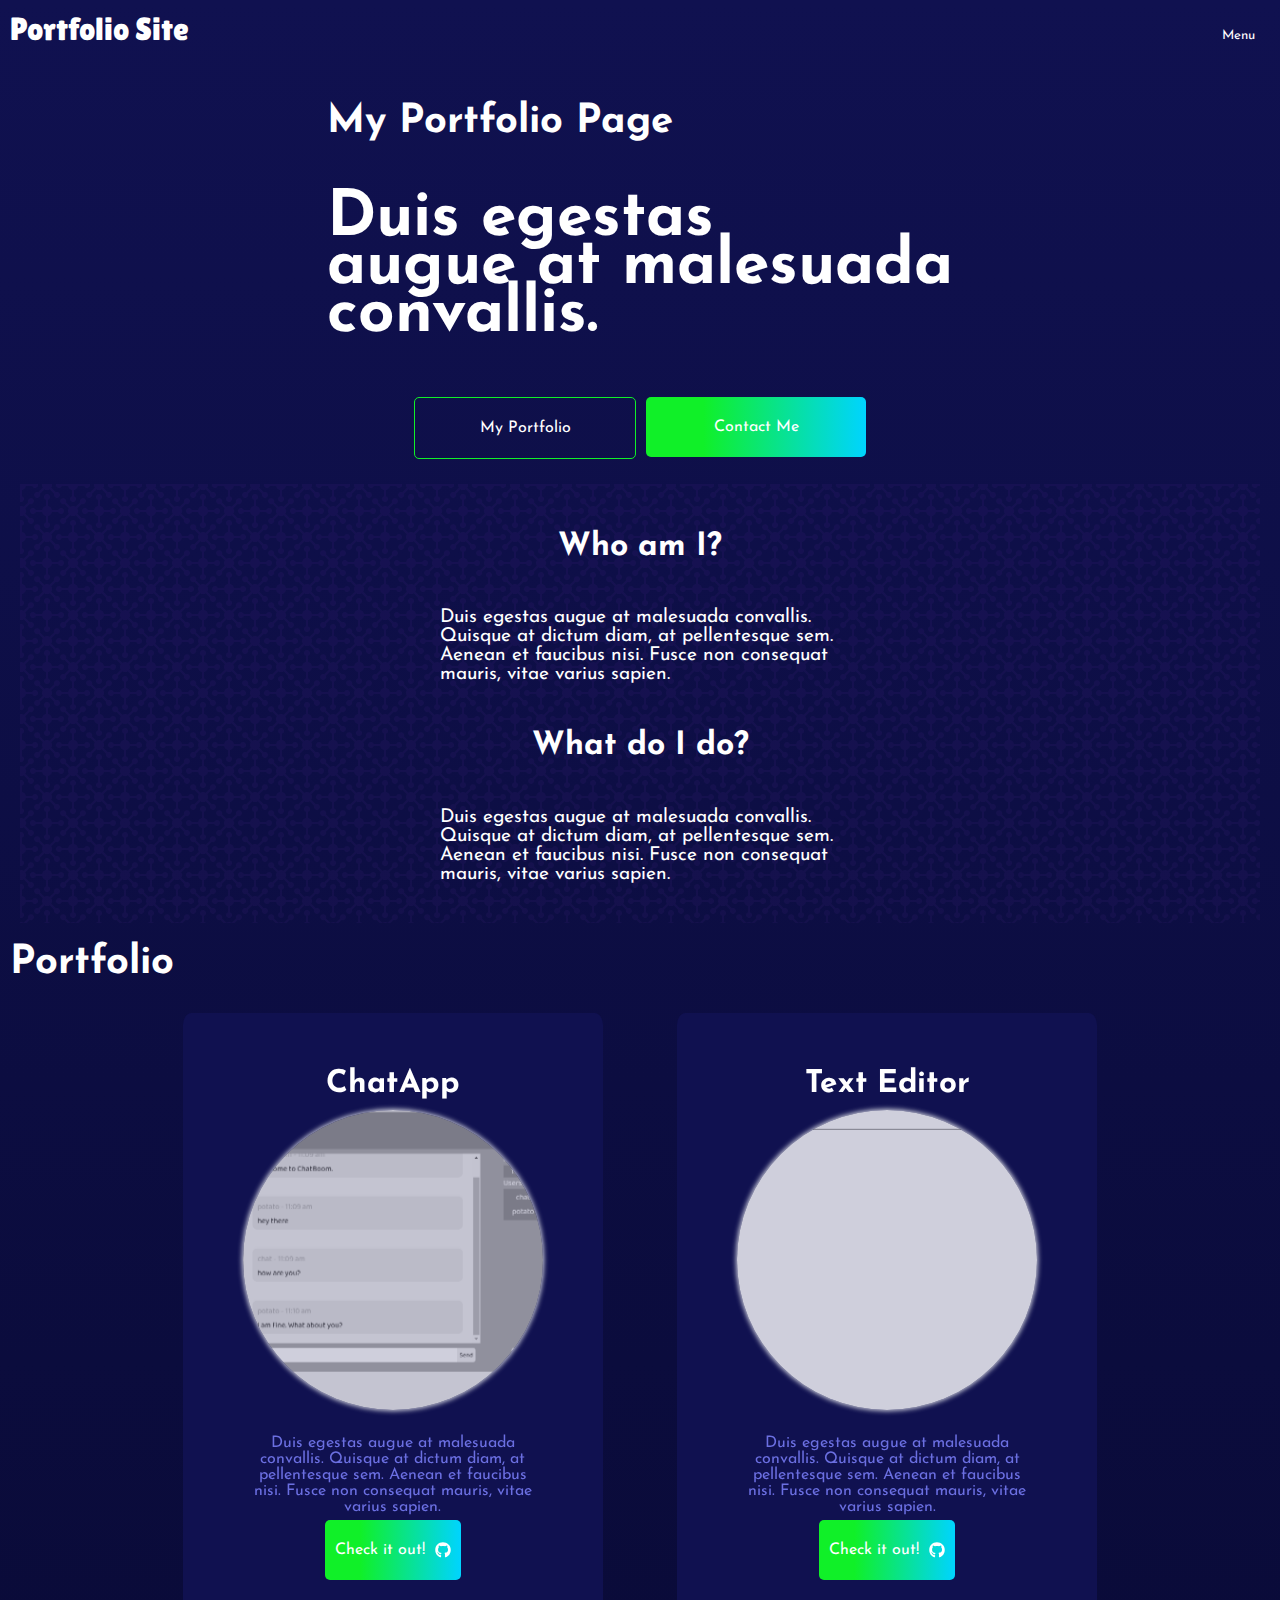
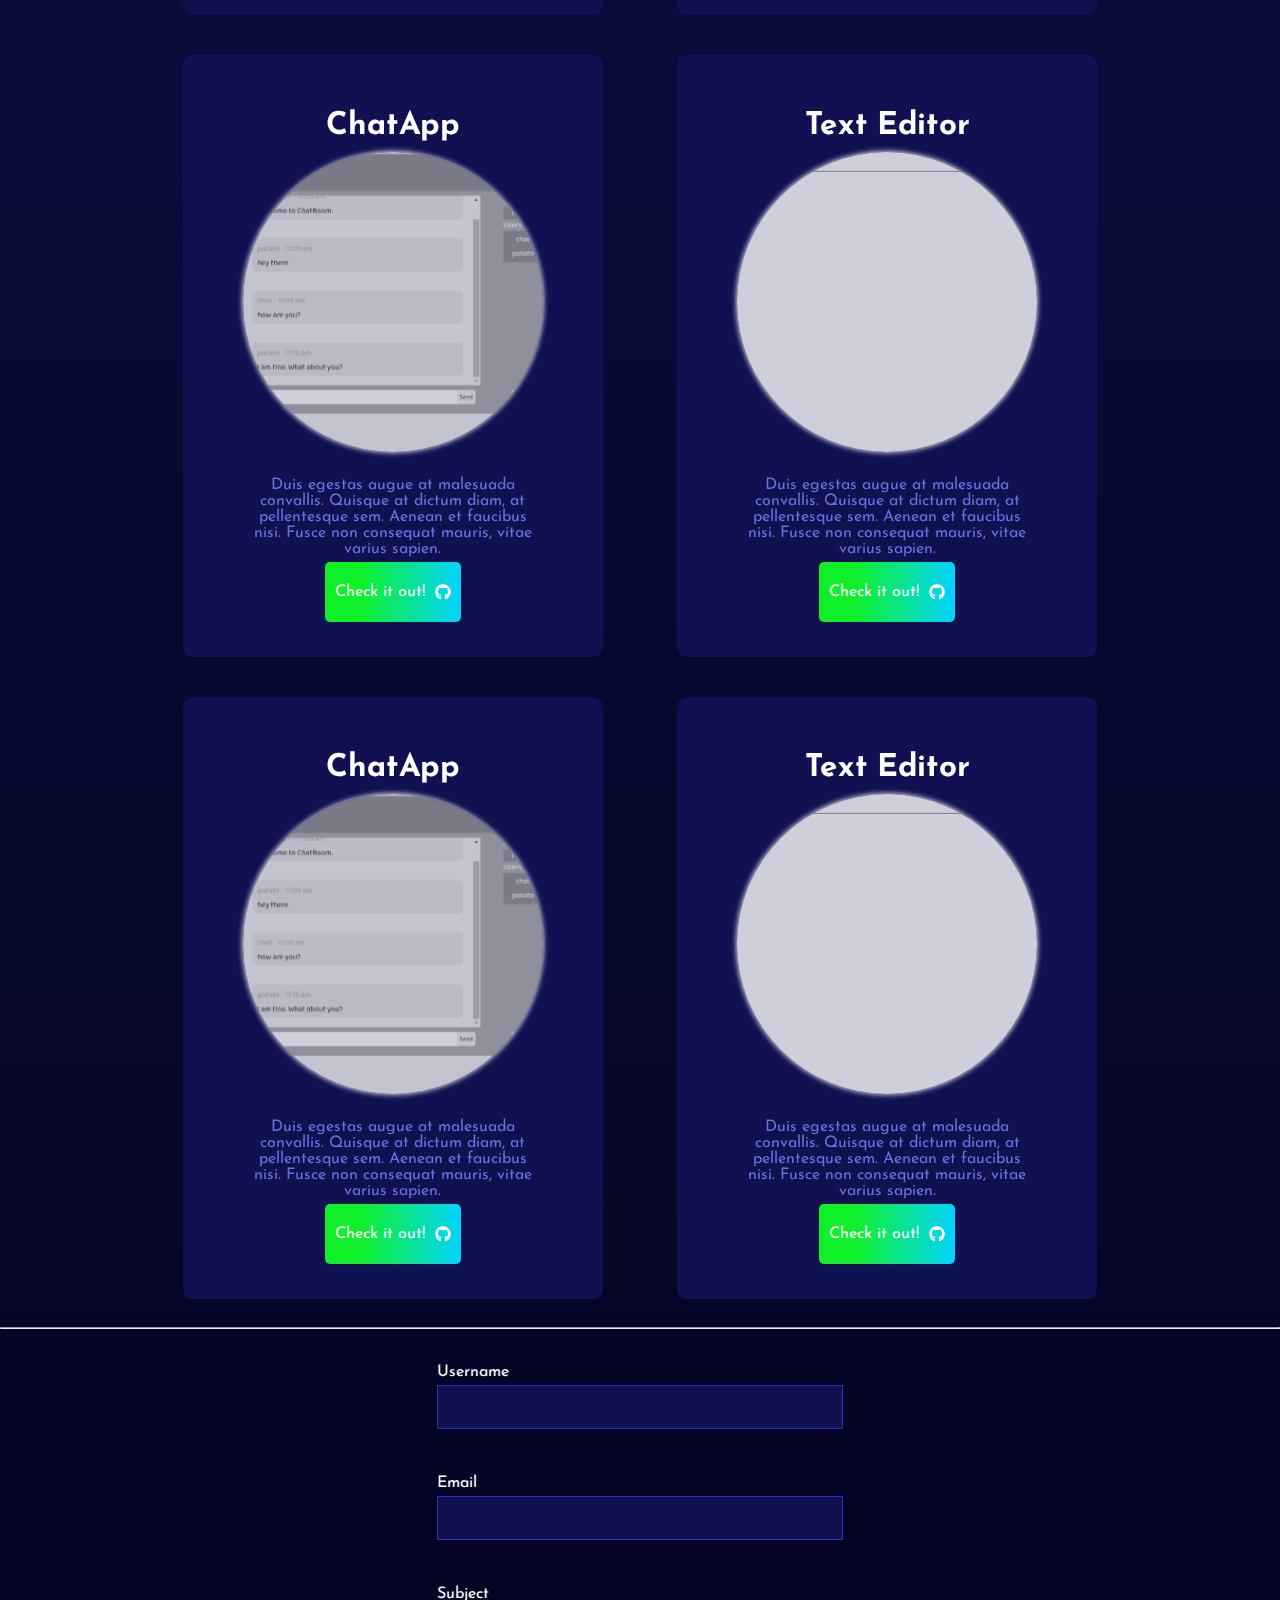
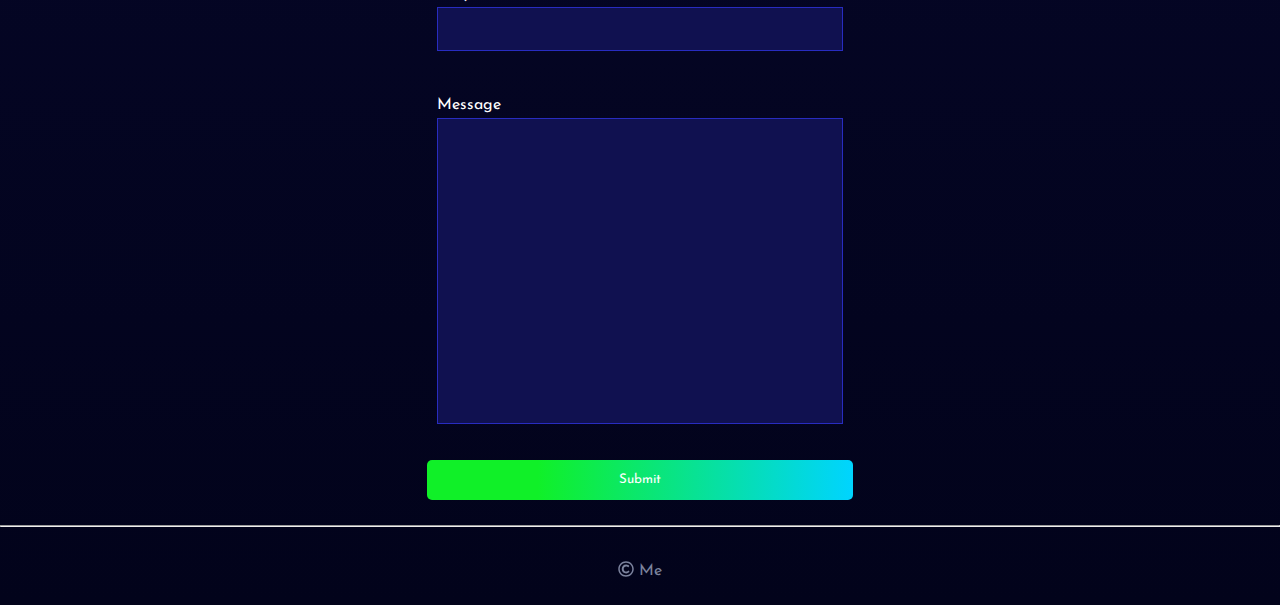
==== index.html @ 32caf346 "Added required files" ====
<!doctype html><html lang="en"><head><meta charset="utf-8"/><link rel="icon" href="/favicon.ico"/><meta name="viewport" content="width=device-width,initial-scale=1"/><meta name="theme-color" content="#000000"/><meta name="description" content="Web site created using create-react-app"/><link rel="apple-touch-icon" href="/logo192.png"/><link rel="manifest" href="/manifest.json"/><title>React App</title><link href="/static/css/main.035b1bd1.chunk.css" rel="stylesheet"></head><body><noscript>You need to enable JavaScript to run this app.</noscript><div id="root"></div><script>!function(e){function r(r){for(var n,l,a=r[0],i=r[1],f=r[2],c=0,s=[];c<a.length;c++)l=a[c],Object.prototype.hasOwnProperty.call(o,l)&&o[l]&&s.push(o[l][0]),o[l]=0;for(n in i)Object.prototype.hasOwnProperty.call(i,n)&&(e[n]=i[n]);for(p&&p(r);s.length;)s.shift()();return u.push.apply(u,f||[]),t()}function t(){for(var e,r=0;r<u.length;r++){for(var t=u[r],n=!0,a=1;a<t.length;a++){var i=t[a];0!==o[i]&&(n=!1)}n&&(u.splice(r--,1),e=l(l.s=t[0]))}return e}var n={},o={1:0},u=[];function l(r){if(n[r])return n[r].exports;var t=n[r]={i:r,l:!1,exports:{}};return e[r].call(t.exports,t,t.exports,l),t.l=!0,t.exports}l.m=e,l.c=n,l.d=function(e,r,t){l.o(e,r)||Object.defineProperty(e,r,{enumerable:!0,get:t})},l.r=function(e){"undefined"!=typeof Symbol&&Symbol.toStringTag&&Object.defineProperty(e,Symbol.toStringTag,{value:"Module"}),Object.defineProperty(e,"__esModule",{value:!0})},l.t=function(e,r){if(1&r&&(e=l(e)),8&r)return e;if(4&r&&"object"==typeof e&&e&&e.__esModule)return e;var t=Object.create(null);if(l.r(t),Object.defineProperty(t,"default",{enumerable:!0,value:e}),2&r&&"string"!=typeof e)for(var n in e)l.d(t,n,function(r){return e[r]}.bind(null,n));return t},l.n=function(e){var r=e&&e.__esModule?function(){return e.default}:function(){return e};return l.d(r,"a",r),r},l.o=function(e,r){return Object.prototype.hasOwnProperty.call(e,r)},l.p="/";var a=this.webpackJsonprenameitlater=this.webpackJsonprenameitlater||[],i=a.push.bind(a);a.push=r,a=a.slice();for(var f=0;f<a.length;f++)r(a[f]);var p=i;t()}([])</script><script src="/static/js/2.bc354a73.chunk.js"></script><script src="/static/js/main.770aad24.chunk.js"></script></body></html>
---- static/css/main.035b1bd1.chunk.css ----
@import url(https://fonts.googleapis.com/css2?family=Josefin+Sans&family=Lilita+One&display=swap);*{color:var(--white);scroll-behavior:smooth;font-family:"Josefin Sans",sans-serif}body{--dark-blue:#02031b;--blue:#101150;--neon-green:#10f028;--neon-blue:#00d4ff;--neon-green-dark:#08a317;--blue-light:#282cc0;--grey-light:#d3d5df;--blue-ligher:#6b6fe1;--green:#28574b;--grey:#7c839e;--white:#fff;margin:0;padding:0;font-family:-apple-system,BlinkMacSystemFont,"Segoe UI","Roboto","Oxygen","Ubuntu","Cantarell","Fira Sans","Droid Sans","Helvetica Neue",sans-serif;-webkit-font-smoothing:antialiased;-moz-osx-font-smoothing:grayscale;background:linear-gradient(0deg,var(--dark-blue),var(--blue));overflow-x:hidden}::selection{color:var(--neon-green);background:var(--neon-blue)}::-webkit-scrollbar{width:20px}::-webkit-scrollbar-track{-webkit-box-shadow:inset 0 0 6px rgba(0,0,0,.3);background-color:var(--blue-light)}::-webkit-scrollbar-thumb{border-radius:0;background:linear-gradient(var(--neon-green),var(--neon-blue))}a{text-decoration:none}button,input,textarea{outline:none;border:none}p{font-size:1.2em}.flex{display:flex}.column{flex-direction:column}.brand{color:var(--white);font-size:2rem;font-family:"Lilita One",cursive;text-shadow:1px 1px 1px rgba(0,0,0,.004)}.nav{justify-content:space-between;padding:10px;flex-wrap:wrap}.menuContainer{flex-basis:560px;flex-wrap:wrap}.link,.menuContainer,.menuHandle{align-items:center}.link{flex-basis:100px;padding:0!important;margin:5px 0 0 5px;height:40px}#about{padding-top:20px;padding-bottom:20px;background-image:url("data:image/svg+xml;charset=utf-8,%3Csvg xmlns='http://www.w3.org/2000/svg' width='52' height='52'%3E%3Cpath fill='%235728a3' fill-opacity='.1' d='M0 17.83V0h17.83a3 3 0 01-5.66 2H5.9A5 5 0 012 5.9v6.27a3 3 0 01-2 5.66zm0 18.34a3 3 0 012 5.66v6.27A5 5 0 015.9 52h6.27a3 3 0 015.66 0H0V36.17zM36.17 52a3 3 0 015.66 0h6.27a5 5 0 013.9-3.9v-6.27a3 3 0 010-5.66V52H36.17zM0 31.93v-9.78a5 5 0 013.8.72l4.43-4.43a3 3 0 111.42 1.41L5.2 24.28a5 5 0 010 5.52l4.44 4.43a3 3 0 11-1.42 1.42L3.8 31.2a5 5 0 01-3.8.72zm52-14.1a3 3 0 010-5.66V5.9A5 5 0 0148.1 2h-6.27a3 3 0 01-5.66-2H52v17.83zm0 14.1a4.97 4.97 0 01-1.72-.72l-4.43 4.44a3 3 0 11-1.41-1.42l4.43-4.43a5 5 0 010-5.52l-4.43-4.43a3 3 0 111.41-1.41l4.43 4.43c.53-.35 1.12-.6 1.72-.72v9.78zM22.15 0h9.78a5 5 0 01-.72 3.8l4.44 4.43a3 3 0 11-1.42 1.42L29.8 5.2a5 5 0 01-5.52 0l-4.43 4.44a3 3 0 11-1.41-1.42l4.43-4.43a5 5 0 01-.72-3.8zm0 52c.13-.6.37-1.19.72-1.72l-4.43-4.43a3 3 0 111.41-1.41l4.43 4.43a5 5 0 015.52 0l4.43-4.43a3 3 0 111.42 1.41l-4.44 4.43c.36.53.6 1.12.72 1.72h-9.78zm9.75-24a5 5 0 01-3.9 3.9v6.27a3 3 0 11-2 0V31.9a5 5 0 01-3.9-3.9h-6.27a3 3 0 110-2h6.27a5 5 0 013.9-3.9v-6.27a3 3 0 112 0v6.27a5 5 0 013.9 3.9h6.27a3 3 0 110 2H31.9z'/%3E%3C/svg%3E")}#about>div{width:80%;margin:auto;align-items:center;justify-content:center}div>.heading h2{font-size:2em}div>.content{justify-content:center}div>.content p{flex-basis:400px}section{margin:20px}.button,section{justify-content:center;align-items:center}.button{display:flex;background-color:transparent;color:var(--white);height:40px;border-radius:5px;padding:10px;margin:5px;cursor:pointer;transition:all .4s}.btn-outline{border:1px solid var(--neon-green)}.btn-solid,.button:hover{background:linear-gradient(90deg,var(--neon-green) 26%,var(--neon-blue))}.btn-solid:hover,.button:hover{box-shadow:0 0 5px 1px var(--neon-green)}.wide{width:200px}h1{font-size:2.5em}h2{font-size:1.5em}span{display:block}#home{margin:5px}.homeText{font-size:4rem;line-height:3rem}.portfolio-title{margin:10px}#portfolio{justify-content:space-evenly;flex-wrap:wrap;margin:auto;width:80%}.card{margin:20px;padding:10px;width:400px;justify-items:center;align-items:center;transform-origin:center center;background-color:var(--blue);border-radius:2%}.card-wrapper{transform-style:preserve-3d;transform:rotateY(0deg);padding:20px;align-items:center}.main-card{margin:20px;justify-content:space-between;align-items:center;height:100%;transition:all .5s}.card-title{transform:translateZ(100px) scale(.98);perspective:inherit;text-align:center;font-size:2em;margin:5px}.card-image{margin:5px;display:flex;justify-content:center;align-items:center;flex-basis:300px;width:300px;border-radius:50%;overflow:hidden;box-shadow:0 0 5px 1px var(--grey-light)}.card-image img{-webkit-filter:grayscale(100%);filter:grayscale(100%);width:120%;transform:scale(1.8);transition:all 1s;opacity:.8}.card:hover .card-image img{-webkit-filter:grayscale(0);filter:grayscale(0);transform:scale(.8);opacity:.6}.card-detail{width:80%;text-align:center;margin:auto;color:var(--blue-ligher)}.card:hover .card-detail{transform:scale(1)}input,textarea{width:400px;background-color:var(--blue);border:1px solid var(--blue-light);resize:none;color:var(--blue-ligher)}input{height:40px}textarea{height:300px}.form-group{margin:10px}.form-group *{display:block;margin:5px}footer{padding:10px;justify-content:center}footer p,footer p *{font-size:1em;color:var(--grey)}@media (max-width:600px){.homeText,h1{font-size:2rem}.homeText{line-height:.7em}.wide{width:80px;font-size:.8em}.portfolio{width:80vw;justify-content:flex-start}.card-image{flex-basis:40vw;width:40vw}input,textarea{width:80vw}}
/*# sourceMappingURL=main.035b1bd1.chunk.css.map */
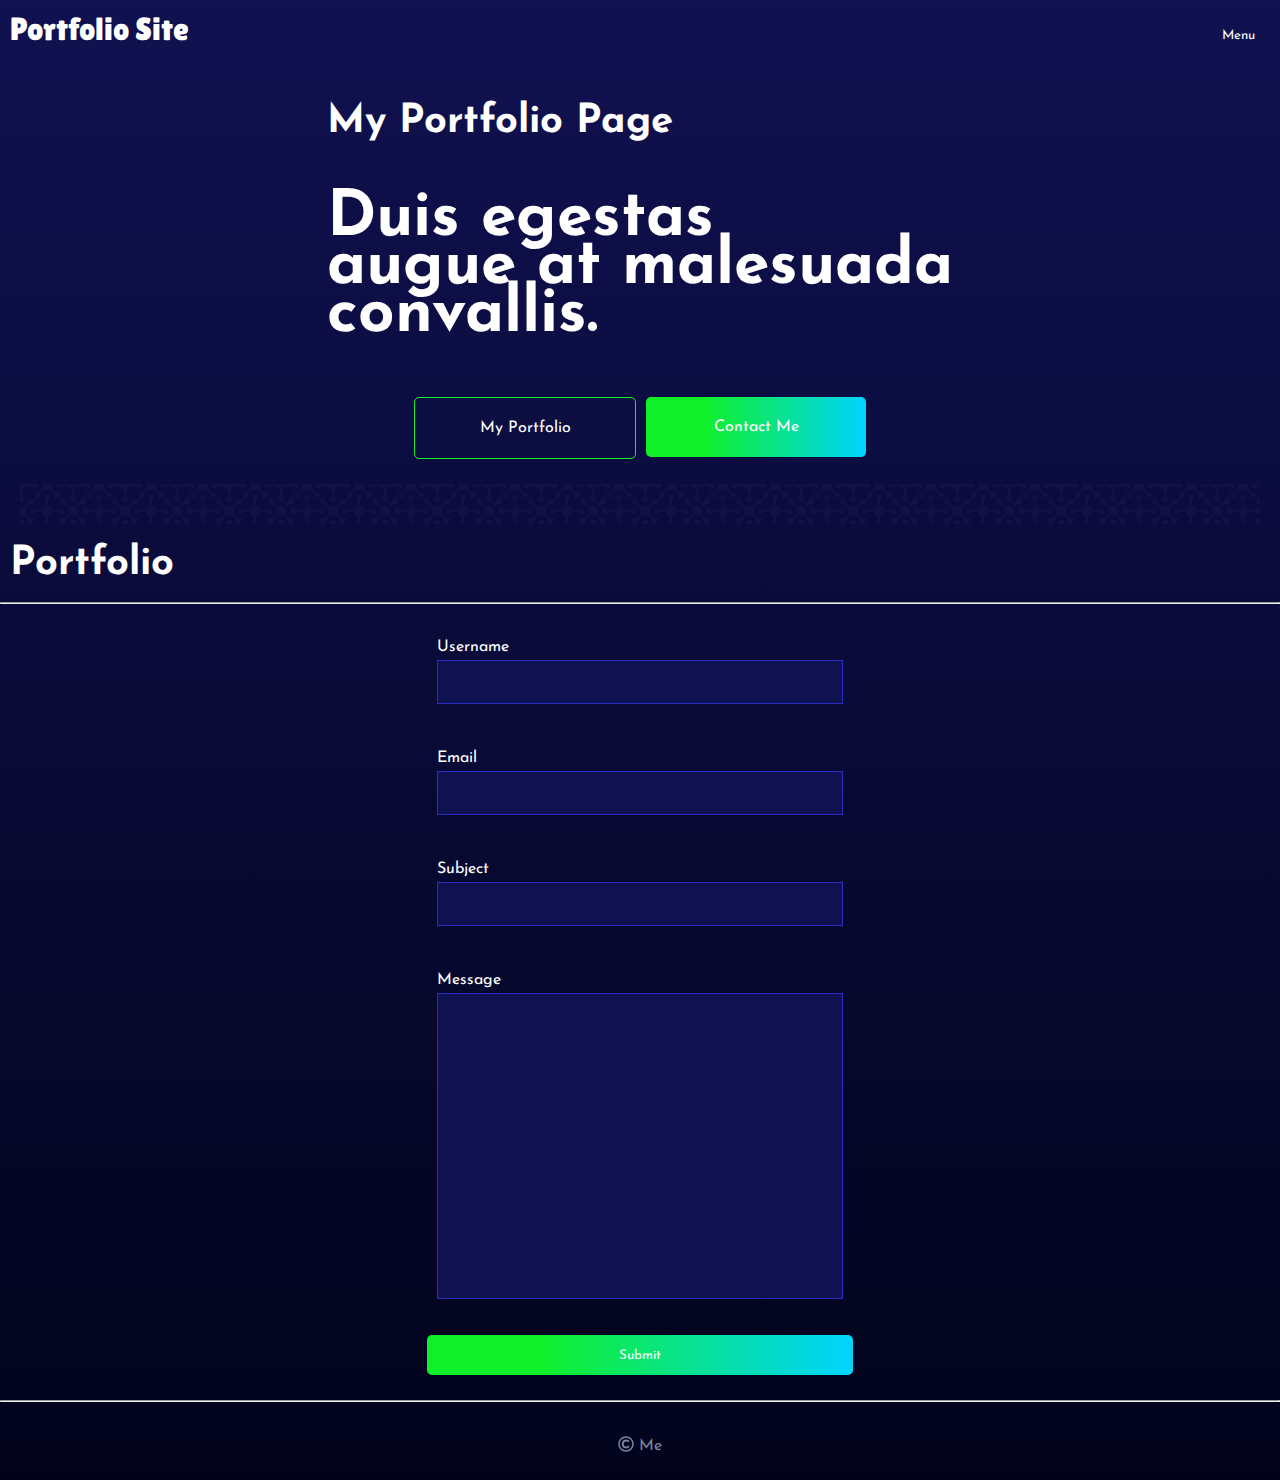
==== commit 6b2d7c10: "controllable data" ====
--- a/index.html
+++ b/index.html
@@ -1 +1 @@
-<!doctype html><html lang="en"><head><meta charset="utf-8"/><link rel="icon" href="/favicon.ico"/><meta name="viewport" content="width=device-width,initial-scale=1"/><meta name="theme-color" content="#000000"/><meta name="description" content="Web site created using create-react-app"/><link rel="apple-touch-icon" href="/logo192.png"/><link rel="manifest" href="/manifest.json"/><title>React App</title><link href="/static/css/main.035b1bd1.chunk.css" rel="stylesheet"></head><body><noscript>You need to enable JavaScript to run this app.</noscript><div id="root"></div><script>!function(e){function r(r){for(var n,l,a=r[0],i=r[1],f=r[2],c=0,s=[];c<a.length;c++)l=a[c],Object.prototype.hasOwnProperty.call(o,l)&&o[l]&&s.push(o[l][0]),o[l]=0;for(n in i)Object.prototype.hasOwnProperty.call(i,n)&&(e[n]=i[n]);for(p&&p(r);s.length;)s.shift()();return u.push.apply(u,f||[]),t()}function t(){for(var e,r=0;r<u.length;r++){for(var t=u[r],n=!0,a=1;a<t.length;a++){var i=t[a];0!==o[i]&&(n=!1)}n&&(u.splice(r--,1),e=l(l.s=t[0]))}return e}var n={},o={1:0},u=[];function l(r){if(n[r])return n[r].exports;var t=n[r]={i:r,l:!1,exports:{}};return e[r].call(t.exports,t,t.exports,l),t.l=!0,t.exports}l.m=e,l.c=n,l.d=function(e,r,t){l.o(e,r)||Object.defineProperty(e,r,{enumerable:!0,get:t})},l.r=function(e){"undefined"!=typeof Symbol&&Symbol.toStringTag&&Object.defineProperty(e,Symbol.toStringTag,{value:"Module"}),Object.defineProperty(e,"__esModule",{value:!0})},l.t=function(e,r){if(1&r&&(e=l(e)),8&r)return e;if(4&r&&"object"==typeof e&&e&&e.__esModule)return e;var t=Object.create(null);if(l.r(t),Object.defineProperty(t,"default",{enumerable:!0,value:e}),2&r&&"string"!=typeof e)for(var n in e)l.d(t,n,function(r){return e[r]}.bind(null,n));return t},l.n=function(e){var r=e&&e.__esModule?function(){return e.default}:function(){return e};return l.d(r,"a",r),r},l.o=function(e,r){return Object.prototype.hasOwnProperty.call(e,r)},l.p="/";var a=this.webpackJsonprenameitlater=this.webpackJsonprenameitlater||[],i=a.push.bind(a);a.push=r,a=a.slice();for(var f=0;f<a.length;f++)r(a[f]);var p=i;t()}([])</script><script src="/static/js/2.bc354a73.chunk.js"></script><script src="/static/js/main.770aad24.chunk.js"></script></body></html>+<!doctype html><html lang="en"><head><meta charset="utf-8"/><link rel="icon" href="/favicon.ico"/><meta name="viewport" content="width=device-width,initial-scale=1"/><meta name="theme-color" content="#000000"/><meta name="description" content="Web site created using create-react-app"/><link rel="apple-touch-icon" href="/logo192.png"/><link rel="manifest" href="/manifest.json"/><title>React App</title><link href="/static/css/main.035b1bd1.chunk.css" rel="stylesheet"></head><body><noscript>You need to enable JavaScript to run this app.</noscript><div id="root"></div><script>!function(e){function r(r){for(var n,l,a=r[0],i=r[1],f=r[2],c=0,s=[];c<a.length;c++)l=a[c],Object.prototype.hasOwnProperty.call(o,l)&&o[l]&&s.push(o[l][0]),o[l]=0;for(n in i)Object.prototype.hasOwnProperty.call(i,n)&&(e[n]=i[n]);for(p&&p(r);s.length;)s.shift()();return u.push.apply(u,f||[]),t()}function t(){for(var e,r=0;r<u.length;r++){for(var t=u[r],n=!0,a=1;a<t.length;a++){var i=t[a];0!==o[i]&&(n=!1)}n&&(u.splice(r--,1),e=l(l.s=t[0]))}return e}var n={},o={1:0},u=[];function l(r){if(n[r])return n[r].exports;var t=n[r]={i:r,l:!1,exports:{}};return e[r].call(t.exports,t,t.exports,l),t.l=!0,t.exports}l.m=e,l.c=n,l.d=function(e,r,t){l.o(e,r)||Object.defineProperty(e,r,{enumerable:!0,get:t})},l.r=function(e){"undefined"!=typeof Symbol&&Symbol.toStringTag&&Object.defineProperty(e,Symbol.toStringTag,{value:"Module"}),Object.defineProperty(e,"__esModule",{value:!0})},l.t=function(e,r){if(1&r&&(e=l(e)),8&r)return e;if(4&r&&"object"==typeof e&&e&&e.__esModule)return e;var t=Object.create(null);if(l.r(t),Object.defineProperty(t,"default",{enumerable:!0,value:e}),2&r&&"string"!=typeof e)for(var n in e)l.d(t,n,function(r){return e[r]}.bind(null,n));return t},l.n=function(e){var r=e&&e.__esModule?function(){return e.default}:function(){return e};return l.d(r,"a",r),r},l.o=function(e,r){return Object.prototype.hasOwnProperty.call(e,r)},l.p="/";var a=this.webpackJsonprenameitlater=this.webpackJsonprenameitlater||[],i=a.push.bind(a);a.push=r,a=a.slice();for(var f=0;f<a.length;f++)r(a[f]);var p=i;t()}([])</script><script src="/static/js/2.a0794905.chunk.js"></script><script src="/static/js/main.145494a1.chunk.js"></script></body></html>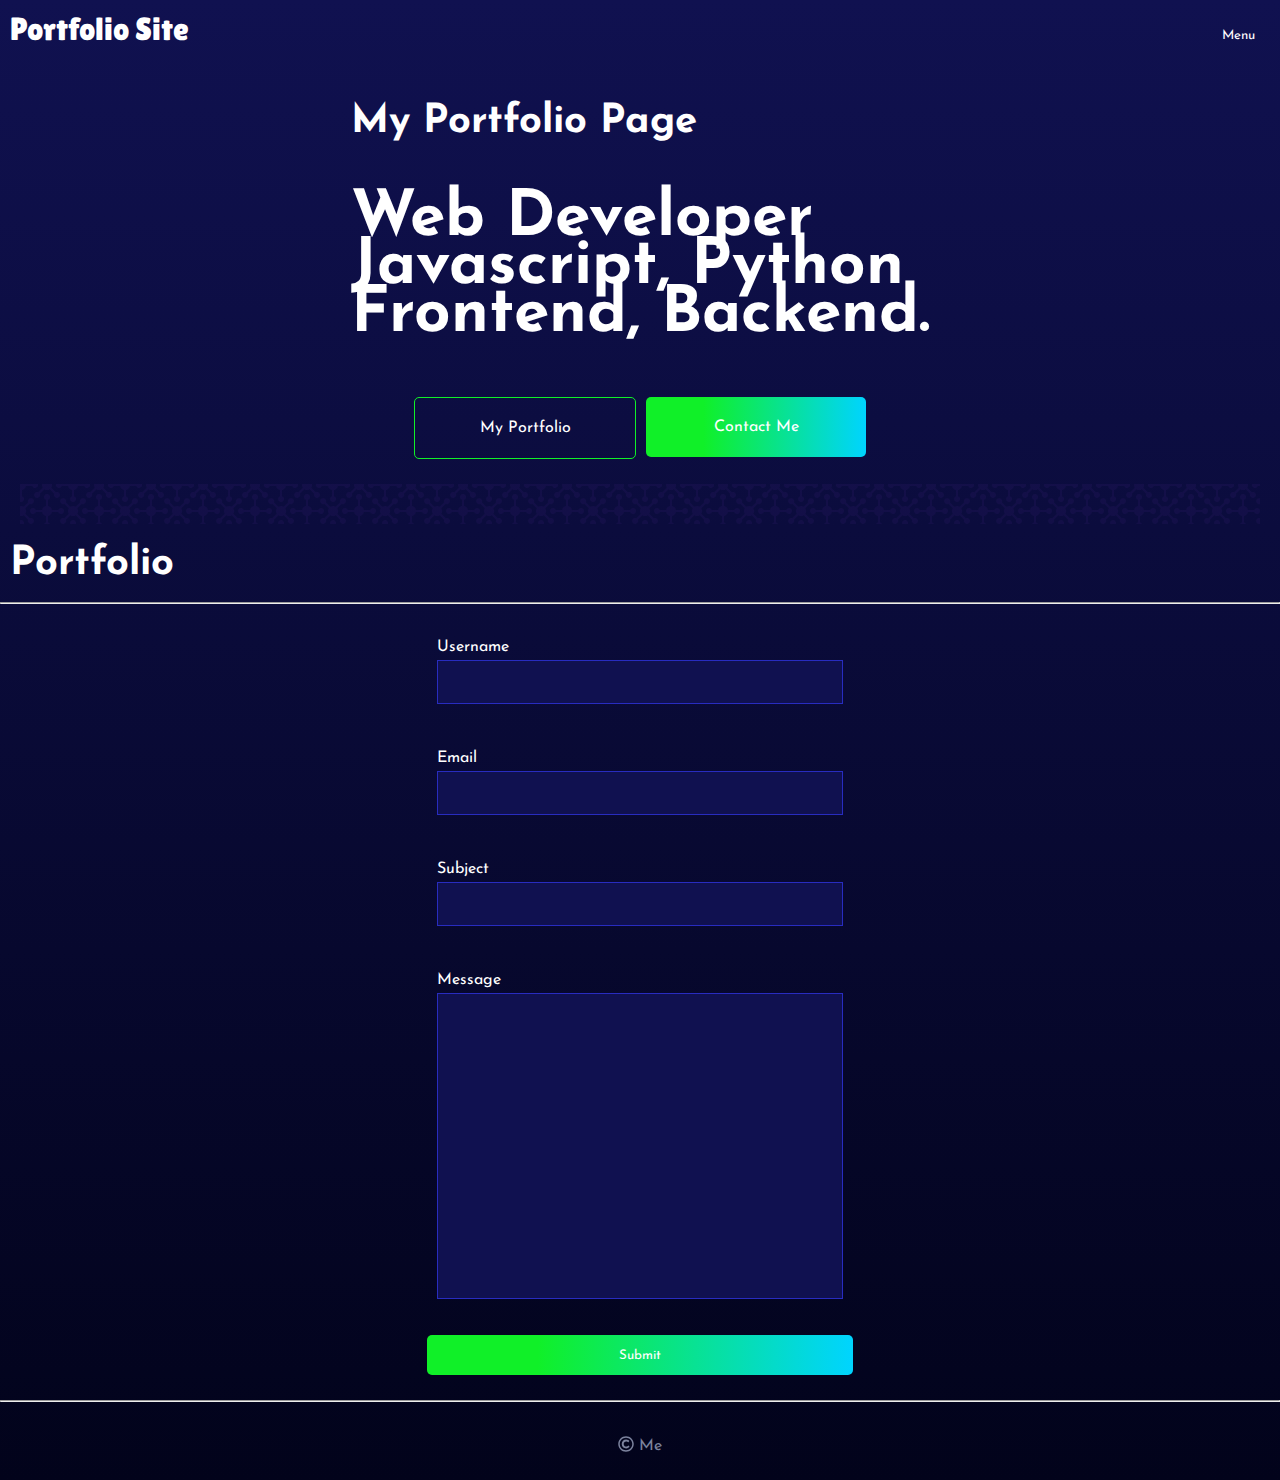
==== commit 2233adcd: "added simple animations" ====
--- a/index.html
+++ b/index.html
@@ -1 +1 @@
-<!doctype html><html lang="en"><head><meta charset="utf-8"/><link rel="icon" href="/favicon.ico"/><meta name="viewport" content="width=device-width,initial-scale=1"/><meta name="theme-color" content="#000000"/><meta name="description" content="Web site created using create-react-app"/><link rel="apple-touch-icon" href="/logo192.png"/><link rel="manifest" href="/manifest.json"/><title>React App</title><link href="/static/css/main.035b1bd1.chunk.css" rel="stylesheet"></head><body><noscript>You need to enable JavaScript to run this app.</noscript><div id="root"></div><script>!function(e){function r(r){for(var n,l,a=r[0],i=r[1],f=r[2],c=0,s=[];c<a.length;c++)l=a[c],Object.prototype.hasOwnProperty.call(o,l)&&o[l]&&s.push(o[l][0]),o[l]=0;for(n in i)Object.prototype.hasOwnProperty.call(i,n)&&(e[n]=i[n]);for(p&&p(r);s.length;)s.shift()();return u.push.apply(u,f||[]),t()}function t(){for(var e,r=0;r<u.length;r++){for(var t=u[r],n=!0,a=1;a<t.length;a++){var i=t[a];0!==o[i]&&(n=!1)}n&&(u.splice(r--,1),e=l(l.s=t[0]))}return e}var n={},o={1:0},u=[];function l(r){if(n[r])return n[r].exports;var t=n[r]={i:r,l:!1,exports:{}};return e[r].call(t.exports,t,t.exports,l),t.l=!0,t.exports}l.m=e,l.c=n,l.d=function(e,r,t){l.o(e,r)||Object.defineProperty(e,r,{enumerable:!0,get:t})},l.r=function(e){"undefined"!=typeof Symbol&&Symbol.toStringTag&&Object.defineProperty(e,Symbol.toStringTag,{value:"Module"}),Object.defineProperty(e,"__esModule",{value:!0})},l.t=function(e,r){if(1&r&&(e=l(e)),8&r)return e;if(4&r&&"object"==typeof e&&e&&e.__esModule)return e;var t=Object.create(null);if(l.r(t),Object.defineProperty(t,"default",{enumerable:!0,value:e}),2&r&&"string"!=typeof e)for(var n in e)l.d(t,n,function(r){return e[r]}.bind(null,n));return t},l.n=function(e){var r=e&&e.__esModule?function(){return e.default}:function(){return e};return l.d(r,"a",r),r},l.o=function(e,r){return Object.prototype.hasOwnProperty.call(e,r)},l.p="/";var a=this.webpackJsonprenameitlater=this.webpackJsonprenameitlater||[],i=a.push.bind(a);a.push=r,a=a.slice();for(var f=0;f<a.length;f++)r(a[f]);var p=i;t()}([])</script><script src="/static/js/2.a0794905.chunk.js"></script><script src="/static/js/main.145494a1.chunk.js"></script></body></html>+<!doctype html><html lang="en"><head><meta charset="utf-8"/><link rel="icon" href="/favicon.ico"/><meta name="viewport" content="width=device-width,initial-scale=1"/><meta name="theme-color" content="#000000"/><meta name="description" content="Web site created using create-react-app"/><link rel="apple-touch-icon" href="/logo192.png"/><link rel="manifest" href="/manifest.json"/><title>React App</title><link href="/static/css/main.79cb35b5.chunk.css" rel="stylesheet"></head><body><noscript>You need to enable JavaScript to run this app.</noscript><div id="root"></div><script>!function(e){function r(r){for(var n,l,a=r[0],i=r[1],f=r[2],c=0,s=[];c<a.length;c++)l=a[c],Object.prototype.hasOwnProperty.call(o,l)&&o[l]&&s.push(o[l][0]),o[l]=0;for(n in i)Object.prototype.hasOwnProperty.call(i,n)&&(e[n]=i[n]);for(p&&p(r);s.length;)s.shift()();return u.push.apply(u,f||[]),t()}function t(){for(var e,r=0;r<u.length;r++){for(var t=u[r],n=!0,a=1;a<t.length;a++){var i=t[a];0!==o[i]&&(n=!1)}n&&(u.splice(r--,1),e=l(l.s=t[0]))}return e}var n={},o={1:0},u=[];function l(r){if(n[r])return n[r].exports;var t=n[r]={i:r,l:!1,exports:{}};return e[r].call(t.exports,t,t.exports,l),t.l=!0,t.exports}l.m=e,l.c=n,l.d=function(e,r,t){l.o(e,r)||Object.defineProperty(e,r,{enumerable:!0,get:t})},l.r=function(e){"undefined"!=typeof Symbol&&Symbol.toStringTag&&Object.defineProperty(e,Symbol.toStringTag,{value:"Module"}),Object.defineProperty(e,"__esModule",{value:!0})},l.t=function(e,r){if(1&r&&(e=l(e)),8&r)return e;if(4&r&&"object"==typeof e&&e&&e.__esModule)return e;var t=Object.create(null);if(l.r(t),Object.defineProperty(t,"default",{enumerable:!0,value:e}),2&r&&"string"!=typeof e)for(var n in e)l.d(t,n,function(r){return e[r]}.bind(null,n));return t},l.n=function(e){var r=e&&e.__esModule?function(){return e.default}:function(){return e};return l.d(r,"a",r),r},l.o=function(e,r){return Object.prototype.hasOwnProperty.call(e,r)},l.p="/";var a=this.webpackJsonprenameitlater=this.webpackJsonprenameitlater||[],i=a.push.bind(a);a.push=r,a=a.slice();for(var f=0;f<a.length;f++)r(a[f]);var p=i;t()}([])</script><script src="/static/js/2.d535a646.chunk.js"></script><script src="/static/js/main.d5bebd7f.chunk.js"></script></body></html>--- a/static/css/main.79cb35b5.chunk.css
+++ b/static/css/main.79cb35b5.chunk.css
@@ -0,0 +1,2 @@
+@import url(https://fonts.googleapis.com/css2?family=Josefin+Sans&family=Lilita+One&display=swap);*{color:var(--white);scroll-behavior:smooth;font-family:"Josefin Sans",sans-serif}body{--dark-blue:#02031b;--blue:#101150;--neon-green:#10f028;--neon-blue:#00d4ff;--neon-green-dark:#08a317;--blue-light:#282cc0;--grey-light:#d3d5df;--blue-ligher:#6b6fe1;--green:#28574b;--grey:#7c839e;--white:#fff;margin:0;padding:0;font-family:-apple-system,BlinkMacSystemFont,"Segoe UI","Roboto","Oxygen","Ubuntu","Cantarell","Fira Sans","Droid Sans","Helvetica Neue",sans-serif;-webkit-font-smoothing:antialiased;-moz-osx-font-smoothing:grayscale;background:linear-gradient(0deg,var(--dark-blue),var(--blue));overflow-x:hidden}::selection{color:var(--neon-green);background:var(--neon-blue)}::-webkit-scrollbar{width:20px}::-webkit-scrollbar-track{-webkit-box-shadow:inset 0 0 6px rgba(0,0,0,.3);background-color:var(--blue-light)}::-webkit-scrollbar-thumb{border-radius:0;background:linear-gradient(var(--neon-green),var(--neon-blue))}a{text-decoration:none}button,input,textarea{outline:none;border:none}p{font-size:1.2em}.flex{display:flex}.column{flex-direction:column}.brand{color:var(--white);font-size:2rem;font-family:"Lilita One",cursive;text-shadow:1px 1px 1px rgba(0,0,0,.004)}.nav{justify-content:space-between;padding:10px;flex-wrap:wrap}.menuContainer{flex-basis:560px;flex-wrap:wrap}.link,.menuContainer,.menuHandle{align-items:center}.link{flex-basis:100px;padding:0!important;margin:5px 0 0 5px;height:40px}#about{padding-top:20px;padding-bottom:20px;background-image:url("data:image/svg+xml;charset=utf-8,%3Csvg xmlns='http://www.w3.org/2000/svg' width='52' height='52'%3E%3Cpath fill='%235728a3' fill-opacity='.1' d='M0 17.83V0h17.83a3 3 0 01-5.66 2H5.9A5 5 0 012 5.9v6.27a3 3 0 01-2 5.66zm0 18.34a3 3 0 012 5.66v6.27A5 5 0 015.9 52h6.27a3 3 0 015.66 0H0V36.17zM36.17 52a3 3 0 015.66 0h6.27a5 5 0 013.9-3.9v-6.27a3 3 0 010-5.66V52H36.17zM0 31.93v-9.78a5 5 0 013.8.72l4.43-4.43a3 3 0 111.42 1.41L5.2 24.28a5 5 0 010 5.52l4.44 4.43a3 3 0 11-1.42 1.42L3.8 31.2a5 5 0 01-3.8.72zm52-14.1a3 3 0 010-5.66V5.9A5 5 0 0148.1 2h-6.27a3 3 0 01-5.66-2H52v17.83zm0 14.1a4.97 4.97 0 01-1.72-.72l-4.43 4.44a3 3 0 11-1.41-1.42l4.43-4.43a5 5 0 010-5.52l-4.43-4.43a3 3 0 111.41-1.41l4.43 4.43c.53-.35 1.12-.6 1.72-.72v9.78zM22.15 0h9.78a5 5 0 01-.72 3.8l4.44 4.43a3 3 0 11-1.42 1.42L29.8 5.2a5 5 0 01-5.52 0l-4.43 4.44a3 3 0 11-1.41-1.42l4.43-4.43a5 5 0 01-.72-3.8zm0 52c.13-.6.37-1.19.72-1.72l-4.43-4.43a3 3 0 111.41-1.41l4.43 4.43a5 5 0 015.52 0l4.43-4.43a3 3 0 111.42 1.41l-4.44 4.43c.36.53.6 1.12.72 1.72h-9.78zm9.75-24a5 5 0 01-3.9 3.9v6.27a3 3 0 11-2 0V31.9a5 5 0 01-3.9-3.9h-6.27a3 3 0 110-2h6.27a5 5 0 013.9-3.9v-6.27a3 3 0 112 0v6.27a5 5 0 013.9 3.9h6.27a3 3 0 110 2H31.9z'/%3E%3C/svg%3E")}#about>div{width:80%;margin:auto;align-items:center;justify-content:center}div>.heading h2{font-size:2em}div>.content{justify-content:center}div>.content p{flex-basis:400px}section{margin:20px}.button,section{justify-content:center;align-items:center}.button{display:flex;background-color:transparent;color:var(--white);height:40px;border-radius:5px;padding:10px;margin:5px;cursor:pointer;transition:all .4s}.btn-outline{border:1px solid var(--neon-green)}.btn-solid,.button:hover{background:linear-gradient(90deg,var(--neon-green) 26%,var(--neon-blue))}.btn-solid:hover,.button:hover{box-shadow:0 0 5px 1px var(--neon-green)}.wide{width:200px}h1{font-size:2.5em}h2{font-size:1.5em}span{display:block}#home{margin:5px}.homeText{font-size:4rem;line-height:3rem}.portfolio-title{margin:10px}#portfolio{justify-content:space-evenly;flex-wrap:wrap;margin:auto;width:80%}.card{margin:20px;padding:10px;width:400px;justify-items:center;align-items:center;transform-origin:center center;background-color:var(--blue);border-radius:2%}.card-wrapper{transform-style:preserve-3d;transform:rotateY(0deg);padding:20px;align-items:center}.main-card{margin:20px;justify-content:space-between;align-items:center;height:100%;transition:all .5s}.card-title{transform:translateZ(100px) scale(.98);perspective:inherit;text-align:center;font-size:2em;margin:5px}.card-image{margin:5px;display:flex;justify-content:center;align-items:center;flex-basis:300px;width:300px;border-radius:50%;overflow:hidden;box-shadow:0 0 5px 1px var(--grey-light)}.card-image img{-webkit-filter:grayscale(100%);filter:grayscale(100%);width:120%;transform:scale(1.8);transition:all 1s;opacity:.8}.card:hover .card-image img{-webkit-filter:grayscale(0);filter:grayscale(0);transform:scale(.8);opacity:.6}.card-detail{width:80%;text-align:center;margin:auto;color:var(--blue-ligher)}.card:hover .card-detail{transform:scale(1)}input,textarea{width:400px;background-color:var(--blue);border:1px solid var(--blue-light);resize:none;color:var(--blue-ligher)}input{height:40px}textarea{height:300px}.form-group{margin:10px}.form-group *{display:block;margin:5px}footer{padding:10px;justify-content:center}footer p,footer p *{font-size:1em;color:var(--grey)}@media (max-width:600px){.homeText,h1{font-size:2rem}.homeText{line-height:.7em}.wide{width:80px;font-size:.8em}.portfolio{width:80vw;justify-content:flex-start}.card-image{flex-basis:40vw;width:40vw}input,textarea{width:80vw}}@-webkit-keyframes bounce{0%{opacity:0}to{opacity:1}}@keyframes bounce{0%{opacity:0}to{opacity:1}}
+/*# sourceMappingURL=main.79cb35b5.chunk.css.map */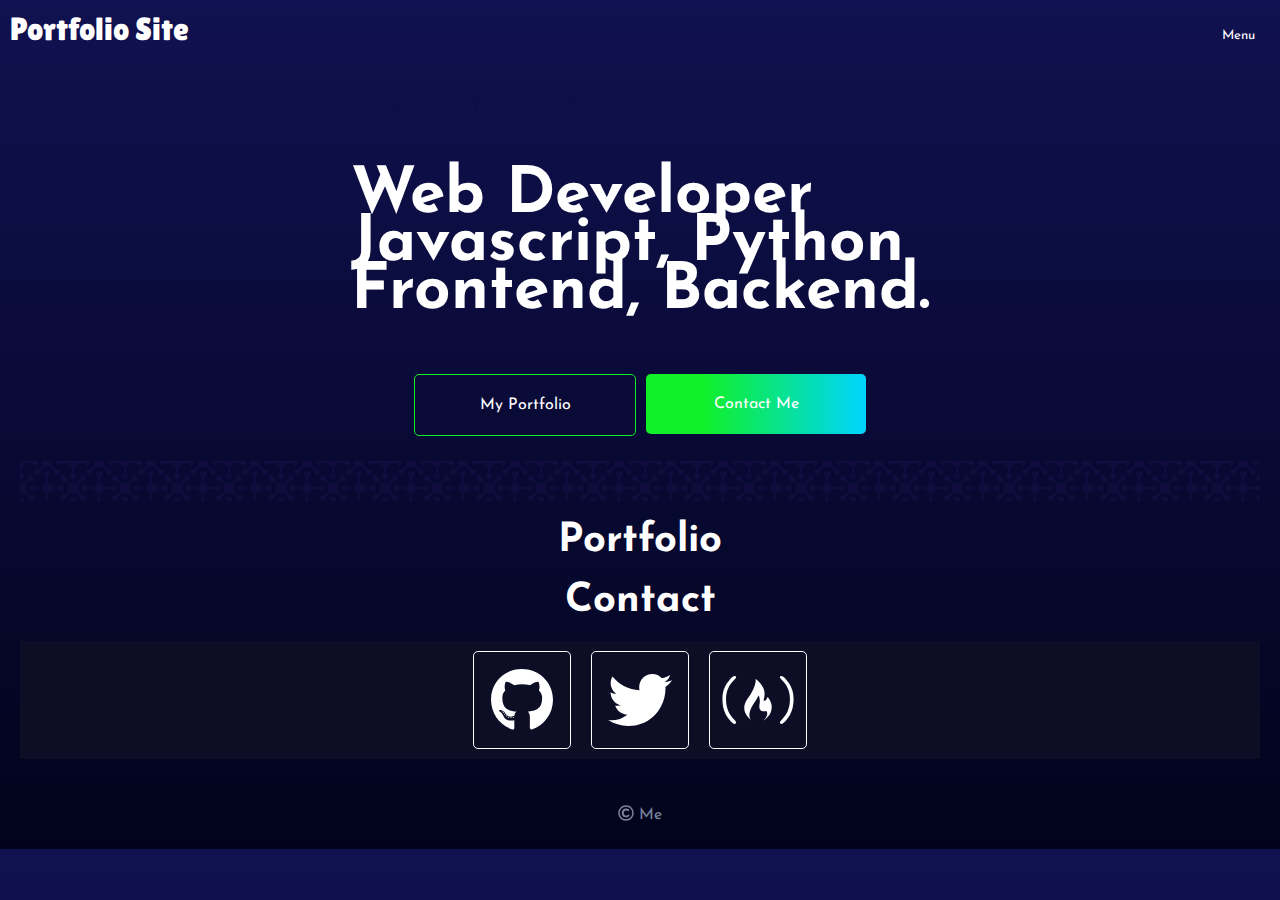
==== commit 60bbd411: "updated ui" ====
--- a/index.html
+++ b/index.html
@@ -1 +1 @@
-<!doctype html><html lang="en"><head><meta charset="utf-8"/><link rel="icon" href="/favicon.ico"/><meta name="viewport" content="width=device-width,initial-scale=1"/><meta name="theme-color" content="#000000"/><meta name="description" content="Web site created using create-react-app"/><link rel="apple-touch-icon" href="/logo192.png"/><link rel="manifest" href="/manifest.json"/><title>React App</title><link href="/static/css/main.79cb35b5.chunk.css" rel="stylesheet"></head><body><noscript>You need to enable JavaScript to run this app.</noscript><div id="root"></div><script>!function(e){function r(r){for(var n,l,a=r[0],i=r[1],f=r[2],c=0,s=[];c<a.length;c++)l=a[c],Object.prototype.hasOwnProperty.call(o,l)&&o[l]&&s.push(o[l][0]),o[l]=0;for(n in i)Object.prototype.hasOwnProperty.call(i,n)&&(e[n]=i[n]);for(p&&p(r);s.length;)s.shift()();return u.push.apply(u,f||[]),t()}function t(){for(var e,r=0;r<u.length;r++){for(var t=u[r],n=!0,a=1;a<t.length;a++){var i=t[a];0!==o[i]&&(n=!1)}n&&(u.splice(r--,1),e=l(l.s=t[0]))}return e}var n={},o={1:0},u=[];function l(r){if(n[r])return n[r].exports;var t=n[r]={i:r,l:!1,exports:{}};return e[r].call(t.exports,t,t.exports,l),t.l=!0,t.exports}l.m=e,l.c=n,l.d=function(e,r,t){l.o(e,r)||Object.defineProperty(e,r,{enumerable:!0,get:t})},l.r=function(e){"undefined"!=typeof Symbol&&Symbol.toStringTag&&Object.defineProperty(e,Symbol.toStringTag,{value:"Module"}),Object.defineProperty(e,"__esModule",{value:!0})},l.t=function(e,r){if(1&r&&(e=l(e)),8&r)return e;if(4&r&&"object"==typeof e&&e&&e.__esModule)return e;var t=Object.create(null);if(l.r(t),Object.defineProperty(t,"default",{enumerable:!0,value:e}),2&r&&"string"!=typeof e)for(var n in e)l.d(t,n,function(r){return e[r]}.bind(null,n));return t},l.n=function(e){var r=e&&e.__esModule?function(){return e.default}:function(){return e};return l.d(r,"a",r),r},l.o=function(e,r){return Object.prototype.hasOwnProperty.call(e,r)},l.p="/";var a=this.webpackJsonprenameitlater=this.webpackJsonprenameitlater||[],i=a.push.bind(a);a.push=r,a=a.slice();for(var f=0;f<a.length;f++)r(a[f]);var p=i;t()}([])</script><script src="/static/js/2.d535a646.chunk.js"></script><script src="/static/js/main.d5bebd7f.chunk.js"></script></body></html>+<!doctype html><html lang="en"><head><meta charset="utf-8"/><link rel="icon" href="/favicon.ico"/><meta name="viewport" content="width=device-width,initial-scale=1"/><meta name="theme-color" content="#000000"/><meta name="description" content="Web site created using create-react-app"/><link rel="apple-touch-icon" href="/logo192.png"/><link rel="manifest" href="/manifest.json"/><title>React App</title><link href="/static/css/main.e0ec6380.chunk.css" rel="stylesheet"></head><body><noscript>You need to enable JavaScript to run this app.</noscript><div id="root"></div><script>!function(e){function r(r){for(var n,l,a=r[0],i=r[1],f=r[2],c=0,s=[];c<a.length;c++)l=a[c],Object.prototype.hasOwnProperty.call(o,l)&&o[l]&&s.push(o[l][0]),o[l]=0;for(n in i)Object.prototype.hasOwnProperty.call(i,n)&&(e[n]=i[n]);for(p&&p(r);s.length;)s.shift()();return u.push.apply(u,f||[]),t()}function t(){for(var e,r=0;r<u.length;r++){for(var t=u[r],n=!0,a=1;a<t.length;a++){var i=t[a];0!==o[i]&&(n=!1)}n&&(u.splice(r--,1),e=l(l.s=t[0]))}return e}var n={},o={1:0},u=[];function l(r){if(n[r])return n[r].exports;var t=n[r]={i:r,l:!1,exports:{}};return e[r].call(t.exports,t,t.exports,l),t.l=!0,t.exports}l.m=e,l.c=n,l.d=function(e,r,t){l.o(e,r)||Object.defineProperty(e,r,{enumerable:!0,get:t})},l.r=function(e){"undefined"!=typeof Symbol&&Symbol.toStringTag&&Object.defineProperty(e,Symbol.toStringTag,{value:"Module"}),Object.defineProperty(e,"__esModule",{value:!0})},l.t=function(e,r){if(1&r&&(e=l(e)),8&r)return e;if(4&r&&"object"==typeof e&&e&&e.__esModule)return e;var t=Object.create(null);if(l.r(t),Object.defineProperty(t,"default",{enumerable:!0,value:e}),2&r&&"string"!=typeof e)for(var n in e)l.d(t,n,function(r){return e[r]}.bind(null,n));return t},l.n=function(e){var r=e&&e.__esModule?function(){return e.default}:function(){return e};return l.d(r,"a",r),r},l.o=function(e,r){return Object.prototype.hasOwnProperty.call(e,r)},l.p="/";var a=this.webpackJsonprenameitlater=this.webpackJsonprenameitlater||[],i=a.push.bind(a);a.push=r,a=a.slice();for(var f=0;f<a.length;f++)r(a[f]);var p=i;t()}([])</script><script src="/static/js/2.c7d47cf6.chunk.js"></script><script src="/static/js/main.ba3e9acf.chunk.js"></script></body></html>--- a/static/css/main.e0ec6380.chunk.css
+++ b/static/css/main.e0ec6380.chunk.css
@@ -0,0 +1,2 @@
+@import url(https://fonts.googleapis.com/css2?family=Josefin+Sans&family=Lilita+One&display=swap);*{color:var(--white);scroll-behavior:smooth;font-family:"Josefin Sans",sans-serif}body{--dark-blue:#02031b;--blue:#101150;--neon-green:#10f028;--neon-blue:#00d4ff;--neon-green-dark:#08a317;--blue-light:#282cc0;--grey-light:#d3d5df;--blue-ligher:#6b6fe1;--green:#28574b;--grey:#7c839e;--white:#fff;margin:0;padding:0;font-family:-apple-system,BlinkMacSystemFont,"Segoe UI","Roboto","Oxygen","Ubuntu","Cantarell","Fira Sans","Droid Sans","Helvetica Neue",sans-serif;-webkit-font-smoothing:antialiased;-moz-osx-font-smoothing:grayscale;background:linear-gradient(0deg,var(--dark-blue),var(--blue));overflow-x:hidden}:focus{border:2px solid var(--neon-green);outline:none;box-shadow:0 0 5px 1px var(--neon-green)}::selection{color:var(--neon-green);background:var(--neon-blue)}::-webkit-scrollbar{width:20px}::-webkit-scrollbar-track{-webkit-box-shadow:inset 0 0 6px rgba(0,0,0,.3);background-color:var(--blue-light)}::-webkit-scrollbar-thumb{border-radius:0;background:linear-gradient(var(--neon-green),var(--neon-blue))}a{text-decoration:none}button,input,textarea{outline:none;border:none}p{font-size:1.2em}.flex{display:flex}.column{flex-direction:column}svg{height:2.5rem;width:18em}.text{font-size:2.4rem;fill:transparent;stroke:url(#grad1);stroke-dasharray:200;stroke-dashoffset:1000;-webkit-animation:dash 5s linear infinite alternate;animation:dash 5s linear infinite alternate}.brand,.text{color:var(--white);font-family:"Lilita One",cursive;text-shadow:1px 1px 1px rgba(0,0,0,.004)}.brand{font-size:2rem}.nav{justify-content:space-between;padding:10px;flex-wrap:wrap}.menuContainer{flex-basis:560px;flex-wrap:wrap}.link,.menuContainer,.menuHandle{align-items:center}.link{flex-basis:100px;padding:0!important;margin:5px 0 0 5px;height:40px}#about{padding-top:20px;padding-bottom:20px;background-image:url("data:image/svg+xml;charset=utf-8,%3Csvg xmlns='http://www.w3.org/2000/svg' width='52' height='52'%3E%3Cpath fill='%235728a3' fill-opacity='.1' d='M0 17.83V0h17.83a3 3 0 01-5.66 2H5.9A5 5 0 012 5.9v6.27a3 3 0 01-2 5.66zm0 18.34a3 3 0 012 5.66v6.27A5 5 0 015.9 52h6.27a3 3 0 015.66 0H0V36.17zM36.17 52a3 3 0 015.66 0h6.27a5 5 0 013.9-3.9v-6.27a3 3 0 010-5.66V52H36.17zM0 31.93v-9.78a5 5 0 013.8.72l4.43-4.43a3 3 0 111.42 1.41L5.2 24.28a5 5 0 010 5.52l4.44 4.43a3 3 0 11-1.42 1.42L3.8 31.2a5 5 0 01-3.8.72zm52-14.1a3 3 0 010-5.66V5.9A5 5 0 0148.1 2h-6.27a3 3 0 01-5.66-2H52v17.83zm0 14.1a4.97 4.97 0 01-1.72-.72l-4.43 4.44a3 3 0 11-1.41-1.42l4.43-4.43a5 5 0 010-5.52l-4.43-4.43a3 3 0 111.41-1.41l4.43 4.43c.53-.35 1.12-.6 1.72-.72v9.78zM22.15 0h9.78a5 5 0 01-.72 3.8l4.44 4.43a3 3 0 11-1.42 1.42L29.8 5.2a5 5 0 01-5.52 0l-4.43 4.44a3 3 0 11-1.41-1.42l4.43-4.43a5 5 0 01-.72-3.8zm0 52c.13-.6.37-1.19.72-1.72l-4.43-4.43a3 3 0 111.41-1.41l4.43 4.43a5 5 0 015.52 0l4.43-4.43a3 3 0 111.42 1.41l-4.44 4.43c.36.53.6 1.12.72 1.72h-9.78zm9.75-24a5 5 0 01-3.9 3.9v6.27a3 3 0 11-2 0V31.9a5 5 0 01-3.9-3.9h-6.27a3 3 0 110-2h6.27a5 5 0 013.9-3.9v-6.27a3 3 0 112 0v6.27a5 5 0 013.9 3.9h6.27a3 3 0 110 2H31.9z'/%3E%3C/svg%3E")}#about>div{width:80%;margin:auto;align-items:center;justify-content:center}div>.heading h2{font-size:2em}div>.content{justify-content:center}div>.content p{flex-basis:400px}section{margin:20px}.button,section{justify-content:center;align-items:center}.button{display:flex;background-color:transparent;color:var(--white);height:40px;border-radius:5px;padding:10px;margin:5px;cursor:pointer;transition:all .4s}.btn-outline{border:1px solid var(--neon-green)}.btn-solid,.button:hover{background:linear-gradient(90deg,var(--neon-green) 26%,var(--neon-blue))}.btn-solid:hover,.button:hover{box-shadow:0 0 5px 1px var(--neon-green)}.wide{width:200px}h1{text-align:center;font-size:2.5em}h2{font-size:1.5em}span{display:block}#home{margin:5px}.homeText{font-size:4rem;line-height:3rem}.portfolio-title{margin:10px}#portfolio{justify-content:space-evenly;flex-wrap:wrap;margin:auto;width:80%}.card{margin:20px;padding:10px;width:330px;justify-content:center;align-items:center;transform-origin:center center;background-color:var(--blue);border-radius:2%;height:600px}.card-wrapper{transform-style:preserve-3d;transform:rotateY(0deg);padding:20px;align-items:center}.main-card{margin:20px;justify-content:space-between;align-items:center;height:100%;transition:all .5s}.card-title{transform:translateZ(100px) scale(.98);perspective:inherit;text-align:center;font-size:2em;margin:5px}.card-image{margin:5px;display:flex;justify-content:center;align-items:center;flex-basis:250px;width:250px;border-radius:50%;overflow:hidden;box-shadow:0 0 5px 1px var(--grey-light)}.card-image img{-webkit-filter:grayscale(100%);filter:grayscale(100%);width:120%;transform:scale(1.8);transition:all 1s;opacity:.8}.card:hover .card-image img{-webkit-filter:grayscale(0);filter:grayscale(0);transform:scale(.8);opacity:.6}.card-detail{width:80%;text-align:center;margin:auto;color:var(--blue-ligher)}.card:hover .card-detail{transform:scale(1)}#contact{background:#0d0d26}input,textarea{width:400px;background-color:var(--blue);border:1px solid var(--blue-light);resize:none;color:var(--blue-ligher)}input{height:40px}textarea{height:300px}.form-group{margin:10px}.form-group *{display:block;margin:5px}.contact-btn{border:1px solid #fff;justify-content:center;align-items:center;margin:10px;width:6rem;height:6rem;border-radius:5%;font-size:4em}.contact-btn:hover{border-color:var(--neon-blue);background-color:var(--blue);box-shadow:inset 0 0 1px 1px #1da1f2}.contact-btn:hover svg path{fill:var(--neon-blue)}footer{padding:10px;justify-content:center}footer p,footer p *{font-size:1em;color:var(--grey)}@media (max-width:600px){h1{font-size:2rem}svg{height:2.3rem;width:17em}.text{font-size:2.2rem}.homeText{font-size:2rem;line-height:.7em}.wide{width:80px;font-size:.8em}.portfolio{width:80vw;justify-content:flex-start}.card-image{flex-basis:40vw;width:40vw}input,textarea{width:80vw}}@-webkit-keyframes bounce{0%{opacity:0}to{opacity:1}}@keyframes bounce{0%{opacity:0}to{opacity:1}}@-webkit-keyframes dash{0%{stroke-dashoffset:1000}to{stroke-dashoffset:0}}@keyframes dash{0%{stroke-dashoffset:1000}to{stroke-dashoffset:0}}
+/*# sourceMappingURL=main.e0ec6380.chunk.css.map */